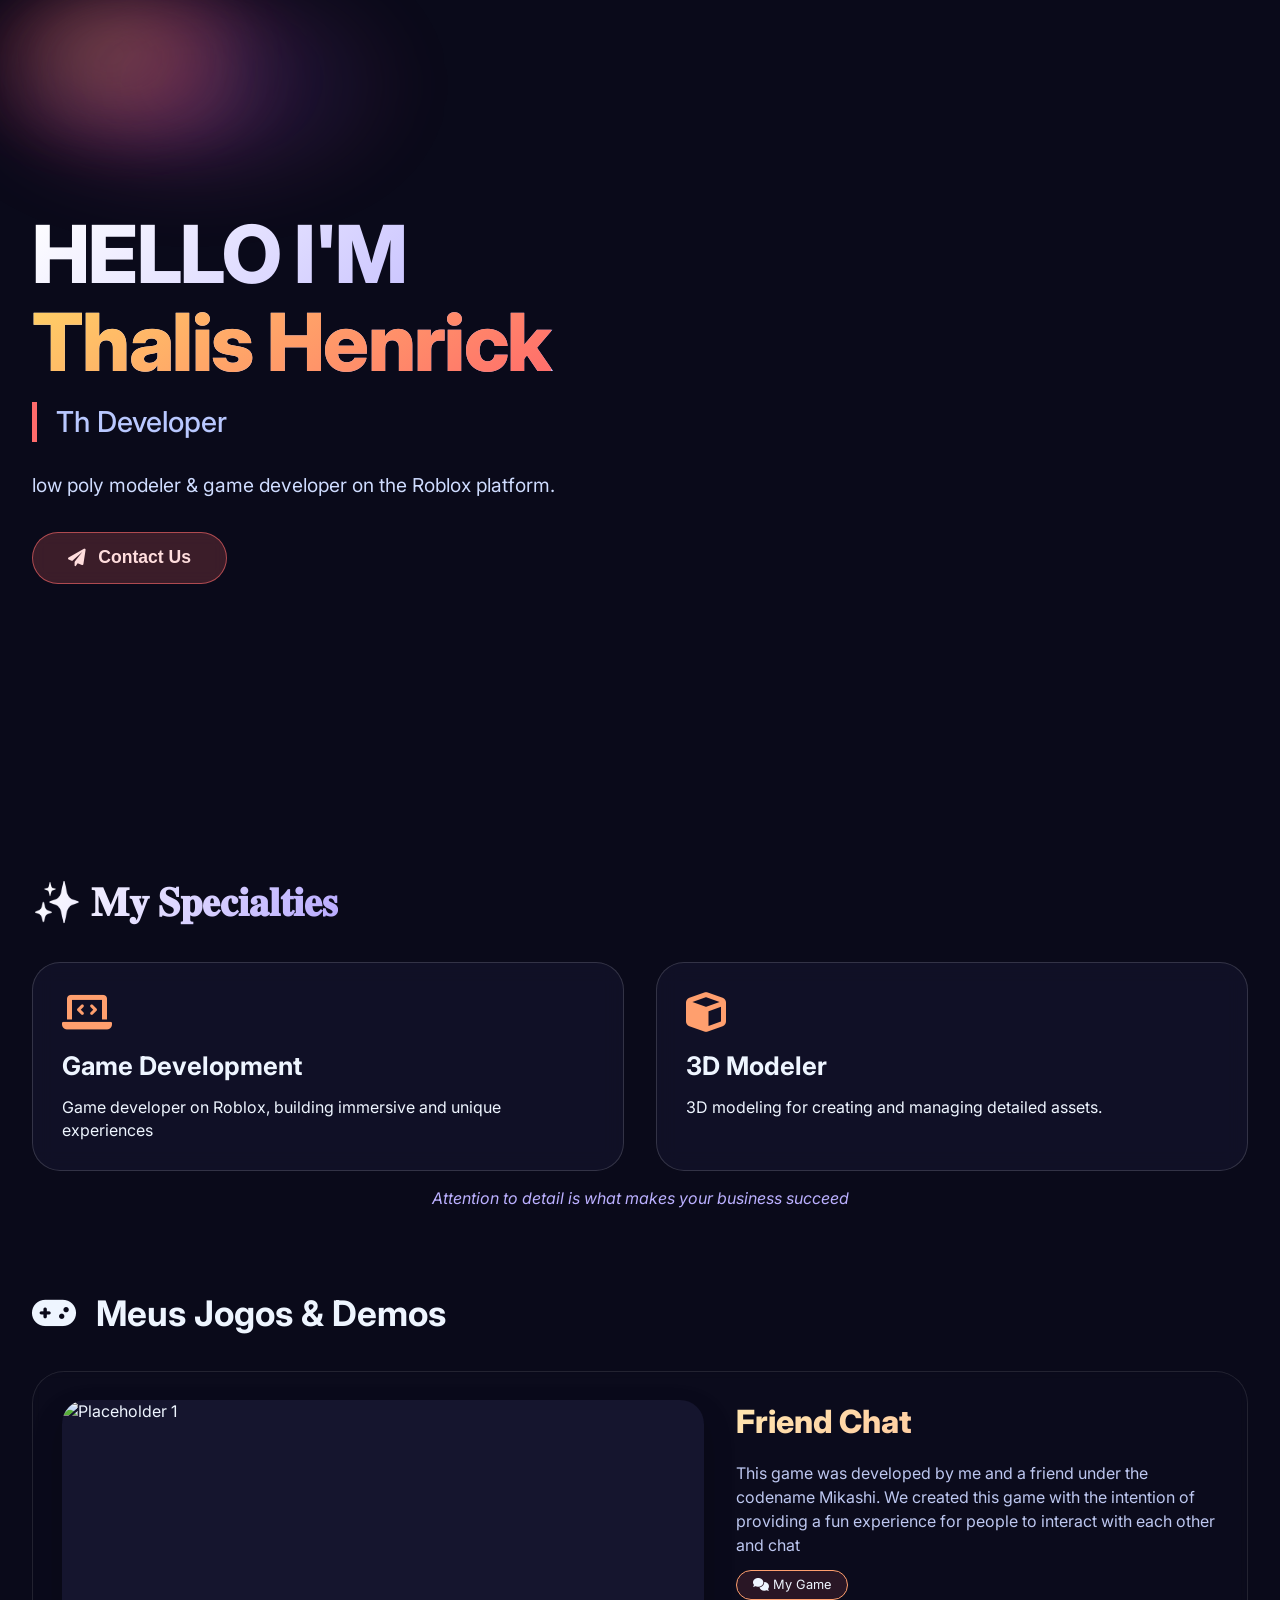
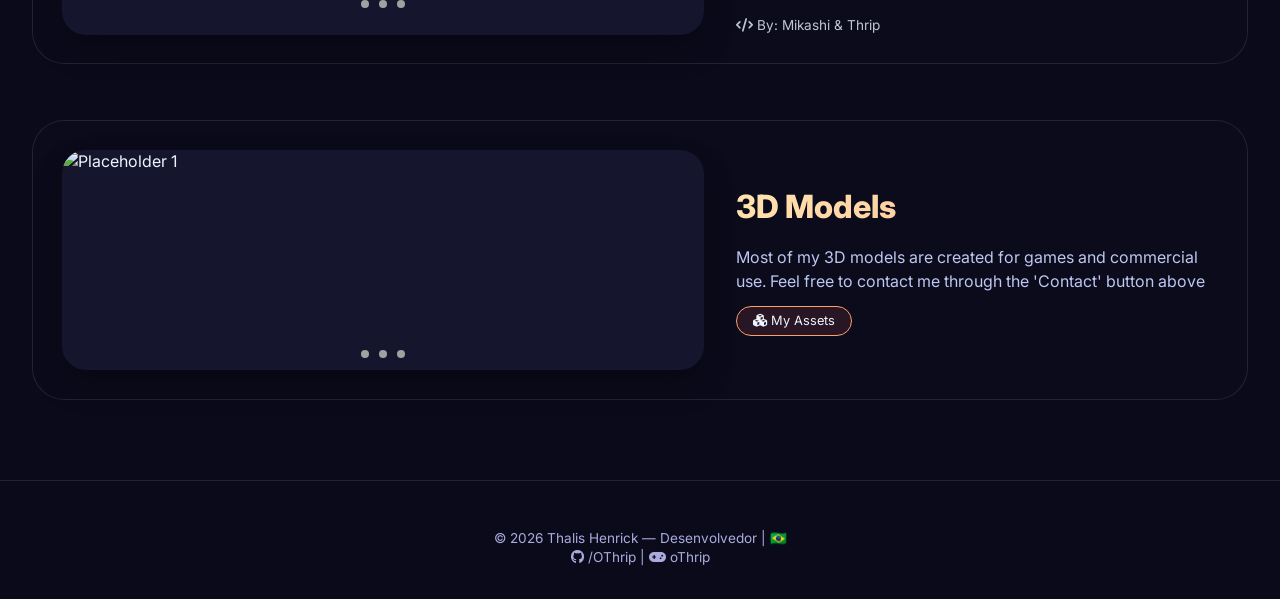
==== index.Html @ 5b6b6bb8 "Rename .Html to index.Html" ====
<!DOCTYPE html>
<html lang="pt-BR">
<head>
    <meta charset="UTF-8">
    <meta name="viewport" content="width=device-width, initial-scale=1.0, user-scalable=yes">
    <title>PortCo TH</title>
    <!-- Google Fonts -->
    <link href="https://fonts.googleapis.com/css2?family=Inter:opsz,wght@14..32,300;14..32,400;14..32,600;14..32,700;14..32,800&display=swap" rel="stylesheet">
    <!-- Font Awesome 6 -->
    <link rel="stylesheet" href="https://cdnjs.cloudflare.com/ajax/libs/font-awesome/6.0.0-beta3/css/all.min.css">
    <!-- CSS Principal -->
    <link rel="stylesheet" href="style.css">
</head>
<body>

<div class="blurred-mouth">
    <div class="mouth-element"></div>
    <div class="mouth-element second"></div>
    <div class="mouth-element third"></div>
</div>

<!-- Modal de Contato -->
<div id="contactModal" class="modal">
    <div class="modal-content">
        <div class="modal-header">
            <h3><i class="fas fa-envelope"></i> Fale Comigo</h3>
            <span class="close-modal">&times;</span>
        </div>
        <form id="contactForm">
            <div class="form-group">
                <label><i class="fas fa-user"></i> Seu Nome</label>
                <input type="text" id="userName" required placeholder="Digite seu nome">
            </div>
            <div class="form-group">
                <label><i class="fas fa-envelope"></i> Seu Email</label>
                <input type="email" id="userEmail" required placeholder="Digite seu email">
            </div>
            <div class="form-group">
                <label><i class="fas fa-comment"></i> Mensagem</label>
                <textarea id="userMessage" required placeholder="O que você gostaria de comentar?"></textarea>
            </div>
            <button type="submit" class="btn-submit">
                <i class="fas fa-paper-plane"></i> Enviar Mensagem
            </button>
        </form>
    </div>
</div>

<main>
    <div class="container">
        <div class="hero">
            <h1>HELLO I'M <br>
                <span class="highlight-name">Thalis Henrick</span>
            </h1>
            <div class="subhead">Th Developer</div>
            <div class="description">
                low poly modeler & game developer on the Roblox platform.
            </div>
            <button class="btn-contact" id="contactBtn">
                <i class="fas fa-paper-plane"></i> Contact Us
            </button>
        </div>

        <div class="benefits">
            <div class="section-title">✨ 𝐌𝐲 𝐒𝐩𝐞𝐜𝐢𝐚𝐥𝐭𝐢𝐞𝐬</div>
            <div class="cards-grid">
                <div class="card">
                    <i class="fas fa-laptop-code"></i>
                    <h3>Game Development</h3>
                    <p>Game developer on Roblox, building immersive and unique experiences</p>
                </div>
                <div class="card">
                    <i class="fas fa-cube"></i>
                    <h3>3D Modeler</h3>
                    <p>3D modeling for creating and managing detailed assets.</p>
                </div>
            </div>
            <div style="margin-top: 1rem; font-style: italic; color:#BBB0FF; text-align:center;">
                Attention to detail is what makes your business succeed
            </div>
        </div>
        
        <div class="games-section">
            <div class="games-title">
                <i class="fas fa-gamepad" style="margin-right: 12px;"></i> Meus Jogos & Demos
            </div>
			
            <div class="games-container">
                <!-- Friend Chat - Carrega automaticamente todas as imagens da pasta -->
                <div class="game-row">
                    <div class="game-slider">
                        <div class="slider-container" id="friendChatSlider">
                            <div class="slide-images" id="friendChatImages">
                                <div class="loading">Carregando imagens...</div>
                            </div>
                            <div class="slider-dots" id="friendChatDots"></div>
                        </div>
                    </div>
                    <div class="game-info">
                        <div class="game-name">Friend Chat</div>
                        <div class="game-desc">This game was developed by me and a friend under the codename Mikashi. We created this game with the intention of providing a fun experience for people to interact with each other and chat</div>
                        <div class="game-badge"><i class="fa fa-comments"></i> My Game</div>
                        <p style="margin-top: 1rem; font-size:0.85rem; opacity:0.8;">
                            <i class="fa fa-code"></i> By: Mikashi & Thrip
                        </p>
                    </div>
                </div>

                <!-- 3D Models - Carrega automaticamente todas as imagens da pasta -->
                <div class="game-row">
                    <div class="game-slider">
                        <div class="slider-container" id="modelsSlider">
                            <div class="slide-images" id="modelsImages">
                                <div class="loading">Carregando imagens...</div>
                            </div>
                            <div class="slider-dots" id="modelsDots"></div>
                        </div>
                    </div>
                    <div class="game-info">
                        <div class="game-name">3D Models</div>
                        <div class="game-desc">Most of my 3D models are created for games and commercial use. Feel free to contact me through the 'Contact' button above</div>
                        <div class="game-badge"><i class="fa fa-cubes"></i> My Assets</div>
                    </div>
                </div>
            </div>
        </div>
    </div>
    <footer>
        <p>© 2026 Thalis Henrick — Desenvolvedor | 🇧🇷</p>
        <p><i class="fab fa-github"></i> /OThrip  |  <i class="fa fa-gamepad"></i> oThrip</p>
    </footer>
</main>

<div id="toastMessage" class="toast-msg">📬 Mensagem enviada com sucesso!</div>

<!-- JavaScript Principal -->
<script src="script.js"></script>
</body>
</html>
---- style.css ----
* {
    margin: 0;
    padding: 0;
    box-sizing: border-box;
}

body {
    font-family: 'Inter', sans-serif;
    background-color: #0a0a1a;
    color: #eef5ff;
    line-height: 1.4;
    scroll-behavior: smooth;
    overflow-x: hidden;
}

.container {
    max-width: 1300px;
    margin: 0 auto;
    padding: 0 2rem;
    position: relative;
    z-index: 5;
}

/* Animações da boca desfocada */
.blurred-mouth {
    position: fixed;
    top: 0;
    left: 0;
    width: 100%;
    height: 100%;
    pointer-events: none;
    z-index: 0;
    overflow: hidden;
}

.mouth-element {
    position: absolute;
    width: 280px;
    height: 140px;
    background: radial-gradient(circle, rgba(255,80,120,0.35) 0%, rgba(255,120,160,0.2) 60%, transparent 90%);
    border-radius: 50%;
    filter: blur(22px);
    opacity: 0.65;
    animation: driftMouth 28s infinite ease-in-out;
    box-shadow: 0 0 45px rgba(255, 70, 110, 0.4);
}

.mouth-element.second {
    width: 380px;
    height: 170px;
    background: radial-gradient(circle, rgba(200,100,255,0.3) 0%, rgba(140,70,200,0.2) 70%, transparent 100%);
    filter: blur(32px);
    opacity: 0.5;
    animation: driftMouthReverse 32s infinite alternate;
}

.mouth-element.third {
    width: 220px;
    height: 110px;
    background: radial-gradient(circle, rgba(255,180,100,0.4) 0%, rgba(255,100,70,0.25) 70%, transparent 100%);
    filter: blur(28px);
    opacity: 0.55;
    animation: driftMouthSoft 35s infinite;
}

@keyframes driftMouth {
    0% { transform: translate(-10%, 20%) rotate(0deg); }
    30% { transform: translate(40%, 45%) rotate(8deg); }
    60% { transform: translate(65%, 10%) rotate(-3deg); }
    100% { transform: translate(-5%, 25%) rotate(0deg); }
}

@keyframes driftMouthReverse {
    0% { transform: translate(70%, 60%) rotate(5deg); }
    50% { transform: translate(20%, 30%) rotate(-7deg); }
    100% { transform: translate(80%, 70%) rotate(3deg); }
}

@keyframes driftMouthSoft {
    0% { transform: translate(30%, 75%) rotate(-2deg); }
    40% { transform: translate(55%, 25%) rotate(10deg); }
    80% { transform: translate(10%, 55%) rotate(-4deg); }
    100% { transform: translate(35%, 70%) rotate(0deg); }
}

/* Hero Section */
.hero {
    min-height: 90vh;
    display: flex;
    flex-direction: column;
    justify-content: center;
    position: relative;
    z-index: 10;
    padding: 3rem 0 4rem;
}

.hero h1 {
    font-size: 5rem;
    font-weight: 800;
    letter-spacing: -0.02em;
    line-height: 1.1;
    background: linear-gradient(135deg, #FFFFFF 0%, #C0B9FF 40%, #FF9F9F 100%);
    background-clip: text;
    -webkit-background-clip: text;
    color: transparent;
    margin-bottom: 0.5rem;
}

.hero .highlight-name {
    font-size: 5rem;
    font-weight: 800;
    display: inline-block;
    background: linear-gradient(145deg, #FFD166, #FF6B6B);
    background-clip: text;
    -webkit-background-clip: text;
    color: transparent;
}

.hero .subhead {
    font-size: 1.8rem;
    font-weight: 500;
    margin-top: 0.5rem;
    color: #B9C8FF;
    border-left: 5px solid #FF6B6B;
    padding-left: 1.2rem;
}

.hero .description {
    font-size: 1.2rem;
    max-width: 600px;
    margin: 1.8rem 0 2rem;
    color: #cfdcff;
    line-height: 1.5;
}

.btn-contact {
    display: inline-flex;
    align-items: center;
    gap: 12px;
    background: rgba(255, 107, 107, 0.2);
    backdrop-filter: blur(8px);
    border: 1px solid rgba(255, 107, 107, 0.6);
    padding: 0.9rem 2.2rem;
    border-radius: 60px;
    font-weight: 600;
    font-size: 1.1rem;
    color: #FFDDDD;
    cursor: pointer;
    transition: all 0.3s ease;
    width: fit-content;
}

.btn-contact:hover {
    background: #FF6B6B;
    color: #0a0a1a;
    transform: scale(1.02);
    box-shadow: 0 8px 20px rgba(255, 107, 107, 0.3);
}

/* Modal de Contato */
.modal {
    display: none;
    position: fixed;
    top: 0;
    left: 0;
    width: 100%;
    height: 100%;
    background: rgba(0, 0, 0, 0.8);
    backdrop-filter: blur(8px);
    z-index: 2000;
    justify-content: center;
    align-items: center;
}

.modal-content {
    background: rgba(20, 20, 45, 0.95);
    backdrop-filter: blur(10px);
    border-radius: 28px;
    padding: 2rem;
    max-width: 500px;
    width: 90%;
    border: 1px solid rgba(255, 107, 107, 0.3);
}

.modal-header {
    display: flex;
    justify-content: space-between;
    align-items: center;
    margin-bottom: 1.5rem;
}

.modal-header h3 {
    font-size: 1.8rem;
    background: linear-gradient(135deg, #FFE6B0, #FFAC8E);
    background-clip: text;
    -webkit-background-clip: text;
    color: transparent;
}

.close-modal {
    font-size: 2rem;
    cursor: pointer;
    color: #FF9F6E;
}

.form-group {
    margin-bottom: 1.2rem;
}

.form-group label {
    display: block;
    margin-bottom: 0.5rem;
    color: #BDC7F0;
}

.form-group input,
.form-group textarea {
    width: 100%;
    padding: 0.8rem 1rem;
    background: rgba(10, 10, 26, 0.8);
    border: 1px solid rgba(255, 107, 107, 0.3);
    border-radius: 12px;
    color: #eef5ff;
    font-family: 'Inter', sans-serif;
}

.form-group input:focus,
.form-group textarea:focus {
    outline: none;
    border-color: #FF6B6B;
}

.btn-submit {
    width: 100%;
    background: linear-gradient(135deg, #FF6B6B, #FF9F6E);
    border: none;
    padding: 0.9rem;
    border-radius: 60px;
    font-weight: 700;
    cursor: pointer;
    display: flex;
    align-items: center;
    justify-content: center;
    gap: 10px;
}

/* Benefits Section */
.benefits {
    margin: 4rem 0 3rem;
    z-index: 10;
    position: relative;
}

.section-title {
    font-size: 2.5rem;
    font-weight: 700;
    margin-bottom: 2rem;
    background: linear-gradient(120deg, #FFF, #B8AAFF);
    background-clip: text;
    -webkit-background-clip: text;
    color: transparent;
    display: inline-block;
}

.cards-grid {
    display: flex;
    flex-wrap: wrap;
    gap: 2rem;
    justify-content: space-between;
}

.card {
    background: rgba(20, 20, 45, 0.65);
    backdrop-filter: blur(10px);
    border-radius: 28px;
    padding: 1.8rem;
    flex: 1;
    min-width: 240px;
    border: 1px solid rgba(255, 255, 255, 0.15);
    transition: transform 0.2s;
}

.card:hover {
    transform: translateY(-6px);
    border-color: #FF6B6B80;
}

.card i {
    font-size: 2.5rem;
    color: #FF9F6E;
    margin-bottom: 1rem;
}

.card h3 {
    font-size: 1.6rem;
    margin-bottom: 0.8rem;
}

/* Games Section */
.games-section {
    margin: 5rem 0 5rem;
    position: relative;
    z-index: 10;
}

.games-title {
    font-size: 2.2rem;
    font-weight: 700;
    margin-bottom: 2rem;
}

.games-container {
    display: flex;
    flex-direction: column;
    gap: 3.5rem;
}

.game-row {
    display: flex;
    flex-wrap: wrap;
    gap: 2rem;
    background: rgba(12, 12, 30, 0.5);
    border-radius: 2rem;
    padding: 1.8rem;
    backdrop-filter: blur(4px);
    border: 1px solid rgba(255,255,240,0.1);
}

.game-slider {
    flex: 2;
    min-width: 260px;
    position: relative;
    border-radius: 24px;
    overflow: hidden;
    background: #15152e;
    box-shadow: 0 15px 30px rgba(0,0,0,0.3);
}

.slider-container {
    position: relative;
    width: 100%;
    height: 220px;
    overflow: hidden;
}

.slide-images {
    display: flex;
    width: 100%;
    height: 100%;
    animation: slideSlow 16s infinite ease-in-out;
}

.slide-images img {
    width: 100%;
    flex-shrink: 0;
    object-fit: cover;
    height: 220px;
    border-radius: 20px;
}

@keyframes slideSlow {
    0% { transform: translateX(0%); }
    25% { transform: translateX(0%); }
    33% { transform: translateX(-100%); }
    58% { transform: translateX(-100%); }
    66% { transform: translateX(-200%); }
    91% { transform: translateX(-200%); }
    100% { transform: translateX(0%); }
}

.slider-dots {
    position: absolute;
    bottom: 12px;
    left: 0;
    right: 0;
    display: flex;
    justify-content: center;
    gap: 10px;
    z-index: 5;
}

.dot {
    width: 8px;
    height: 8px;
    background: rgba(255,255,240,0.6);
    border-radius: 50%;
    transition: all 0.2s;
}

.game-info {
    flex: 1.5;
    min-width: 200px;
    display: flex;
    flex-direction: column;
    justify-content: center;
}

.game-name {
    font-size: 2rem;
    font-weight: 800;
    background: linear-gradient(145deg, #FFE6B0, #FFAC8E);
    background-clip: text;
    -webkit-background-clip: text;
    color: transparent;
    margin-bottom: 0.5rem;
}

.game-desc {
    color: #BDC7F0;
    font-size: 1rem;
    margin-top: 0.5rem;
    line-height: 1.5;
}

.game-badge {
    background: #FF6B6B20;
    border-radius: 40px;
    padding: 0.3rem 1rem;
    font-size: 0.8rem;
    width: fit-content;
    margin-top: 0.8rem;
    border: 0.5px solid #FF9F6E;
}

footer {
    text-align: center;
    padding: 3rem 0 2rem;
    border-top: 1px solid rgba(255,255,255,0.1);
    margin-top: 3rem;
    font-size: 0.85rem;
    color: #aaaadd;
}

.toast-msg {
    position: fixed;
    bottom: 30px;
    right: 30px;
    background: #FF6B6B;
    color: #0a0a1a;
    padding: 12px 22px;
    border-radius: 50px;
    font-weight: bold;
    z-index: 1000;
    opacity: 0;
    transition: opacity 0.3s;
    pointer-events: none;
}

.loading {
    text-align: center;
    padding: 2rem;
    color: #FF9F6E;
}

@media (max-width: 850px) {
    .container { padding: 0 1.5rem; }
    .hero h1, .hero .highlight-name { font-size: 3rem; }
    .game-row { flex-direction: column; }
}
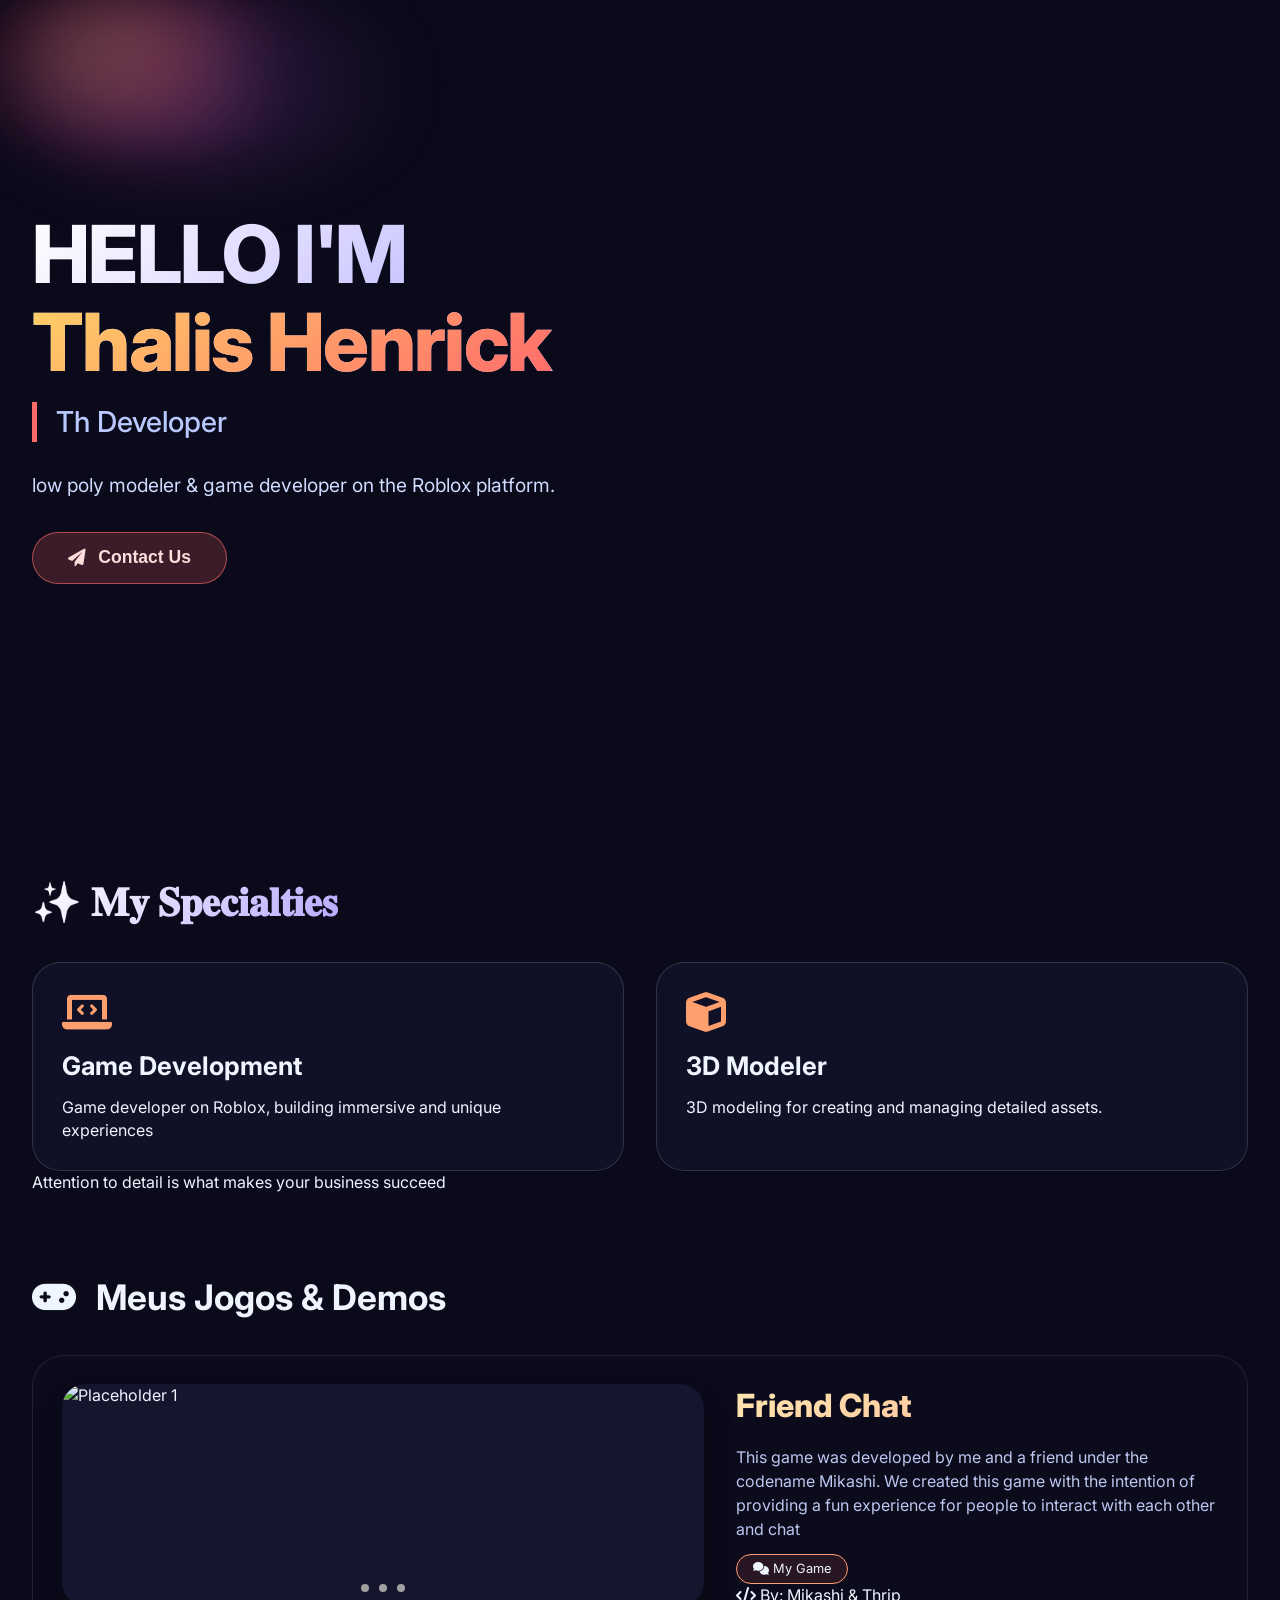
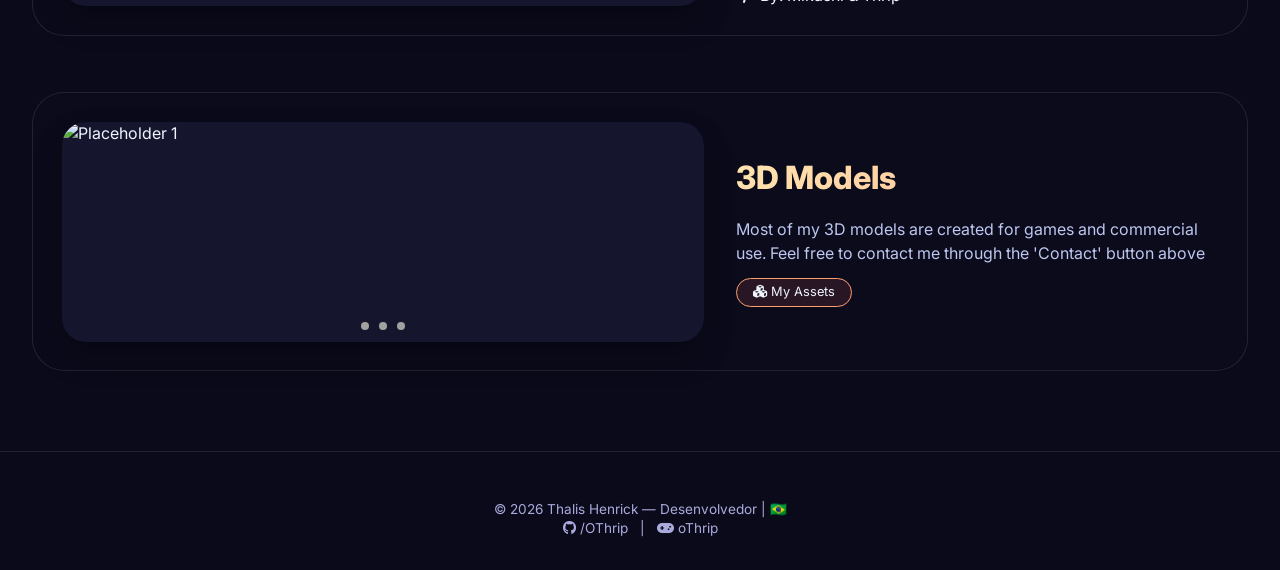
==== commit 7371e371: "Update index.Html" ====
--- a/index.Html
+++ b/index.Html
@@ -3,11 +3,17 @@
 <head>
     <meta charset="UTF-8">
     <meta name="viewport" content="width=device-width, initial-scale=1.0, user-scalable=yes">
-    <title>PortCo TH</title>
+    <meta name="description" content="Portfólio de Thalis Henrick - Desenvolvedor de Jogos e Modelador 3D">
+    <meta name="author" content="Thalis Henrick">
+    <meta name="keywords" content="game developer, 3D modeler, Roblox, portfolio">
+    <title>PortCo TH | Thalis Henrick</title>
+    
     <!-- Google Fonts -->
     <link href="https://fonts.googleapis.com/css2?family=Inter:opsz,wght@14..32,300;14..32,400;14..32,600;14..32,700;14..32,800&display=swap" rel="stylesheet">
+    
     <!-- Font Awesome 6 -->
     <link rel="stylesheet" href="https://cdnjs.cloudflare.com/ajax/libs/font-awesome/6.0.0-beta3/css/all.min.css">
+    
     <!-- CSS Principal -->
     <link rel="stylesheet" href="style.css">
 </head>
@@ -75,7 +81,7 @@
                     <p>3D modeling for creating and managing detailed assets.</p>
                 </div>
             </div>
-            <div style="margin-top: 1rem; font-style: italic; color:#BBB0FF; text-align:center;">
+            <div class="attention-text">
                 Attention to detail is what makes your business succeed
             </div>
         </div>
@@ -86,7 +92,7 @@
             </div>
 			
             <div class="games-container">
-                <!-- Friend Chat - Carrega automaticamente todas as imagens da pasta -->
+                <!-- Friend Chat -->
                 <div class="game-row">
                     <div class="game-slider">
                         <div class="slider-container" id="friendChatSlider">
@@ -100,13 +106,13 @@
                         <div class="game-name">Friend Chat</div>
                         <div class="game-desc">This game was developed by me and a friend under the codename Mikashi. We created this game with the intention of providing a fun experience for people to interact with each other and chat</div>
                         <div class="game-badge"><i class="fa fa-comments"></i> My Game</div>
-                        <p style="margin-top: 1rem; font-size:0.85rem; opacity:0.8;">
+                        <p class="creator-credit">
                             <i class="fa fa-code"></i> By: Mikashi & Thrip
                         </p>
                     </div>
                 </div>
 
-                <!-- 3D Models - Carrega automaticamente todas as imagens da pasta -->
+                <!-- 3D Models -->
                 <div class="game-row">
                     <div class="game-slider">
                         <div class="slider-container" id="modelsSlider">
@@ -127,13 +133,15 @@
     </div>
     <footer>
         <p>© 2026 Thalis Henrick — Desenvolvedor | 🇧🇷</p>
-        <p><i class="fab fa-github"></i> /OThrip  |  <i class="fa fa-gamepad"></i> oThrip</p>
+        <p class="social-links">
+            <i class="fab fa-github"></i> /OThrip &nbsp;&nbsp;|&nbsp;&nbsp;
+            <i class="fa fa-gamepad"></i> oThrip
+        </p>
     </footer>
 </main>
 
 <div id="toastMessage" class="toast-msg">📬 Mensagem enviada com sucesso!</div>
 
-<!-- JavaScript Principal -->
 <script src="script.js"></script>
 </body>
 </html>
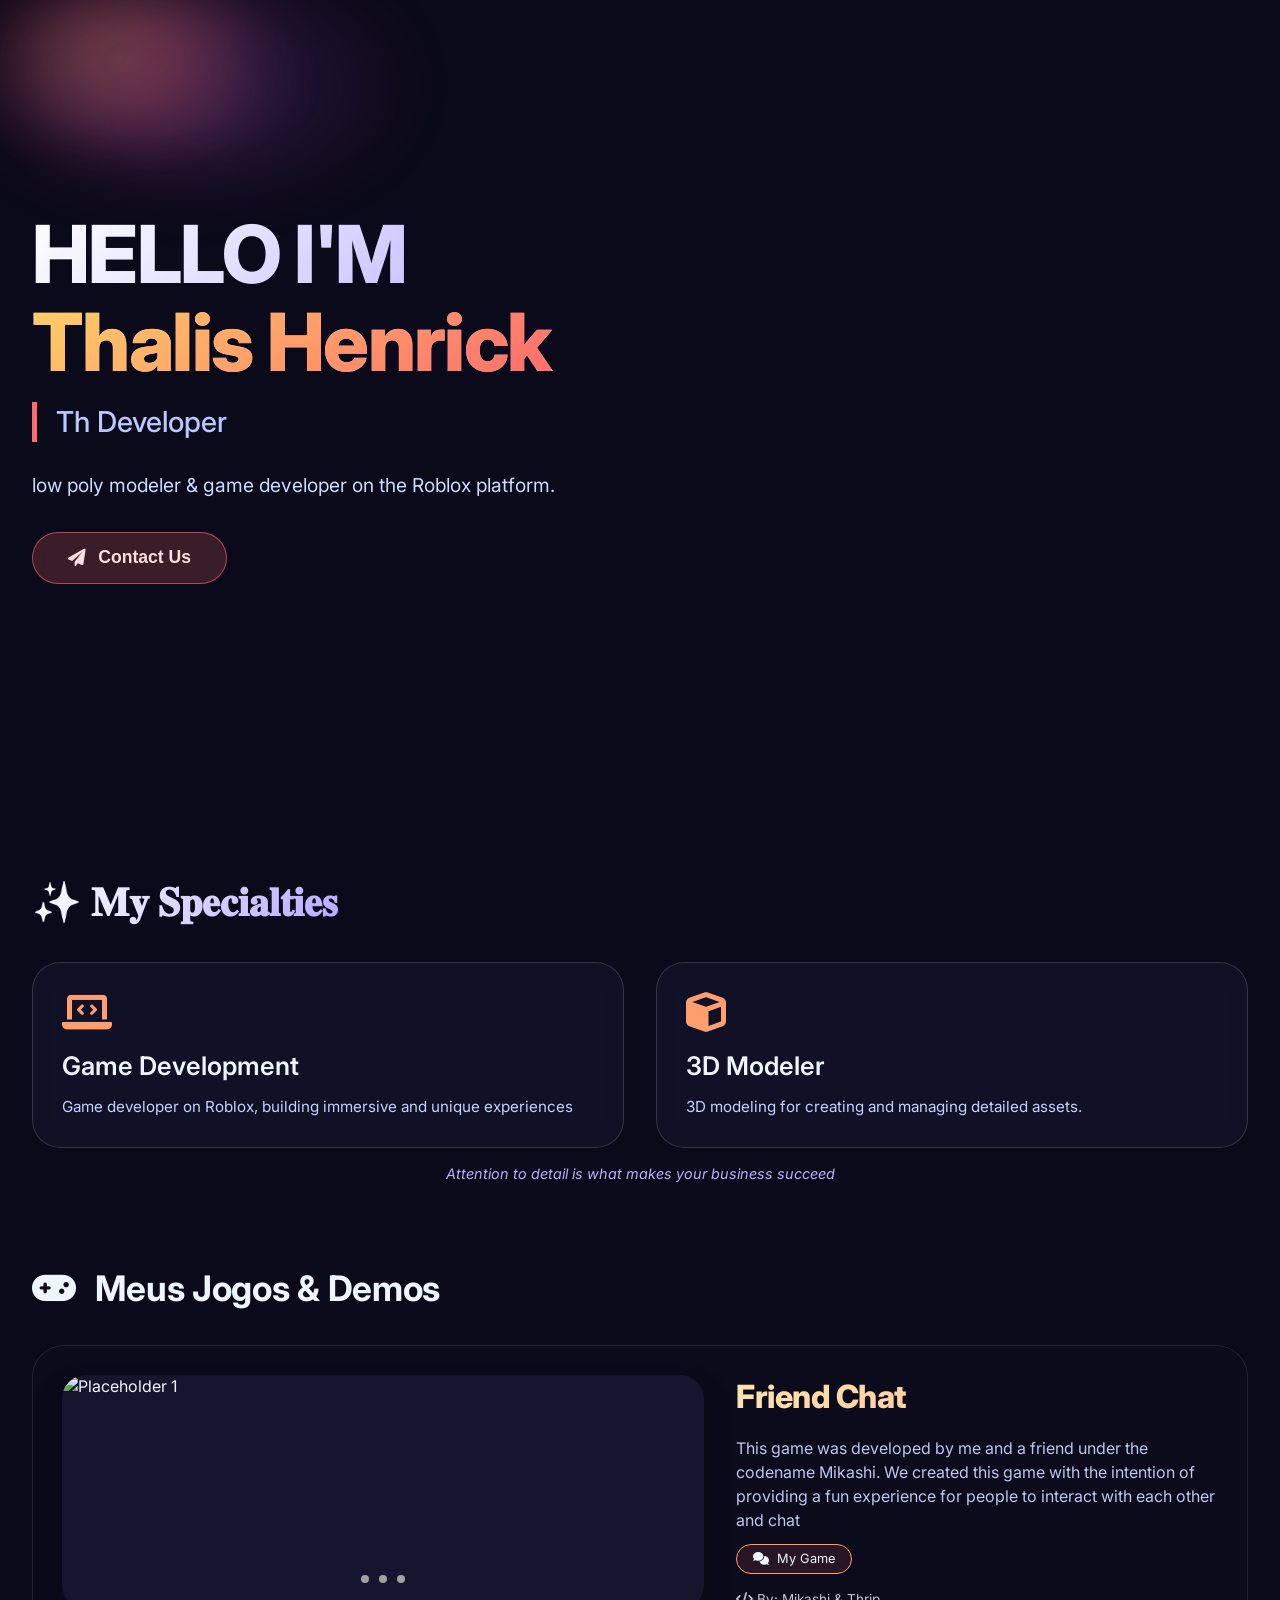
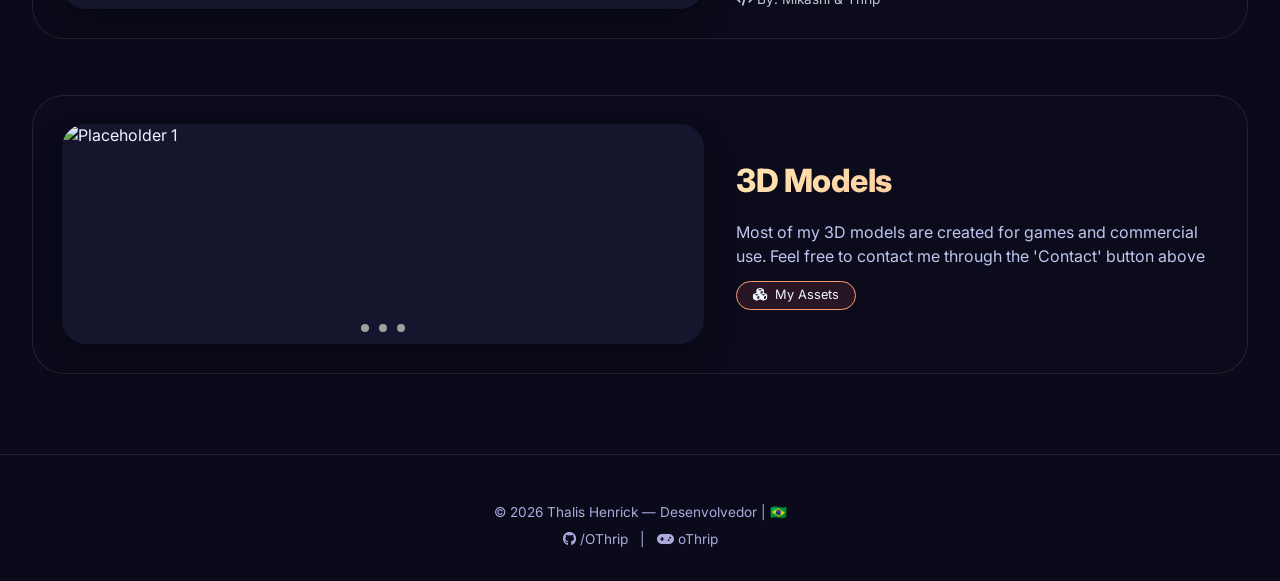
==== commit acc82b4a: "Update index.Html" ====
--- a/index.Html
+++ b/index.Html
@@ -144,4 +144,4 @@
 
 <script src="script.js"></script>
 </body>
-</html>
+</html> 
--- a/style.css
+++ b/style.css
@@ -21,7 +21,7 @@
     z-index: 5;
 }
 
-/* Animações da boca desfocada */
+/* ========= ANIMAÇÕES DA BOCA DESFOCADA ========= */
 .blurred-mouth {
     position: fixed;
     top: 0;
@@ -83,7 +83,7 @@
     100% { transform: translate(35%, 70%) rotate(0deg); }
 }
 
-/* Hero Section */
+/* ========= HERO SECTION ========= */
 .hero {
     min-height: 90vh;
     display: flex;
@@ -157,7 +157,7 @@
     box-shadow: 0 8px 20px rgba(255, 107, 107, 0.3);
 }
 
-/* Modal de Contato */
+/* ========= MODAL DE CONTATO ========= */
 .modal {
     display: none;
     position: fixed;
@@ -180,6 +180,18 @@
     max-width: 500px;
     width: 90%;
     border: 1px solid rgba(255, 107, 107, 0.3);
+    animation: modalFadeIn 0.3s ease;
+}
+
+@keyframes modalFadeIn {
+    from {
+        opacity: 0;
+        transform: translateY(-20px);
+    }
+    to {
+        opacity: 1;
+        transform: translateY(0);
+    }
 }
 
 .modal-header {
@@ -201,6 +213,12 @@
     font-size: 2rem;
     cursor: pointer;
     color: #FF9F6E;
+    transition: all 0.2s;
+}
+
+.close-modal:hover {
+    color: #FF6B6B;
+    transform: scale(1.1);
 }
 
 .form-group {
@@ -211,6 +229,7 @@
     display: block;
     margin-bottom: 0.5rem;
     color: #BDC7F0;
+    font-weight: 500;
 }
 
 .form-group input,
@@ -222,12 +241,20 @@
     border-radius: 12px;
     color: #eef5ff;
     font-family: 'Inter', sans-serif;
+    font-size: 1rem;
+    transition: all 0.2s;
 }
 
 .form-group input:focus,
 .form-group textarea:focus {
     outline: none;
     border-color: #FF6B6B;
+    box-shadow: 0 0 10px rgba(255, 107, 107, 0.3);
+}
+
+.form-group textarea {
+    resize: vertical;
+    min-height: 100px;
 }
 
 .btn-submit {
@@ -237,14 +264,22 @@
     padding: 0.9rem;
     border-radius: 60px;
     font-weight: 700;
+    font-size: 1rem;
+    color: #0a0a1a;
     cursor: pointer;
+    transition: all 0.3s;
     display: flex;
     align-items: center;
     justify-content: center;
     gap: 10px;
 }
 
-/* Benefits Section */
+.btn-submit:hover {
+    transform: translateY(-2px);
+    box-shadow: 0 8px 20px rgba(255, 107, 107, 0.4);
+}
+
+/* ========= BENEFITS SECTION ========= */
 .benefits {
     margin: 4rem 0 3rem;
     z-index: 10;
@@ -294,9 +329,24 @@
 .card h3 {
     font-size: 1.6rem;
     margin-bottom: 0.8rem;
-}
-
-/* Games Section */
+    font-weight: 600;
+}
+
+.card p {
+    color: #C8D2FF;
+    font-size: 0.95rem;
+    line-height: 1.4;
+}
+
+.attention-text {
+    margin-top: 1rem;
+    font-style: italic;
+    color: #BBB0FF;
+    font-size: 0.9rem;
+    text-align: center;
+}
+
+/* ========= GAMES SECTION ========= */
 .games-section {
     margin: 5rem 0 5rem;
     position: relative;
@@ -307,6 +357,7 @@
     font-size: 2.2rem;
     font-weight: 700;
     margin-bottom: 2rem;
+    letter-spacing: -0.3px;
 }
 
 .games-container {
@@ -324,6 +375,13 @@
     padding: 1.8rem;
     backdrop-filter: blur(4px);
     border: 1px solid rgba(255,255,240,0.1);
+    transition: all 0.3s ease;
+}
+
+.game-row:hover {
+    border-color: rgba(255, 107, 107, 0.3);
+    transform: translateY(-3px);
+    background: rgba(12, 12, 30, 0.65);
 }
 
 .game-slider {
@@ -398,6 +456,7 @@
 .game-name {
     font-size: 2rem;
     font-weight: 800;
+    letter-spacing: -0.5px;
     background: linear-gradient(145deg, #FFE6B0, #FFAC8E);
     background-clip: text;
     -webkit-background-clip: text;
@@ -420,17 +479,34 @@
     width: fit-content;
     margin-top: 0.8rem;
     border: 0.5px solid #FF9F6E;
-}
-
+    display: inline-flex;
+    align-items: center;
+    gap: 8px;
+}
+
+.creator-credit {
+    margin-top: 1rem;
+    font-size: 0.85rem;
+    opacity: 0.8;
+}
+
+/* ========= FOOTER ========= */
 footer {
     text-align: center;
     padding: 3rem 0 2rem;
     border-top: 1px solid rgba(255,255,255,0.1);
     margin-top: 3rem;
+    position: relative;
+    z-index: 10;
     font-size: 0.85rem;
     color: #aaaadd;
 }
 
+.social-links {
+    margin-top: 0.5rem;
+}
+
+/* ========= TOAST MESSAGE ========= */
 .toast-msg {
     position: fixed;
     bottom: 30px;
@@ -444,6 +520,7 @@
     opacity: 0;
     transition: opacity 0.3s;
     pointer-events: none;
+    box-shadow: 0 5px 15px rgba(0,0,0,0.2);
 }
 
 .loading {
@@ -452,8 +529,42 @@
     color: #FF9F6E;
 }
 
+/* ========= RESPONSIVIDADE ========= */
 @media (max-width: 850px) {
-    .container { padding: 0 1.5rem; }
-    .hero h1, .hero .highlight-name { font-size: 3rem; }
-    .game-row { flex-direction: column; }
-}
+    .container {
+        padding: 0 1.5rem;
+    }
+    .hero h1, .hero .highlight-name {
+        font-size: 3rem;
+    }
+    .hero .subhead {
+        font-size: 1.3rem;
+    }
+    .game-row {
+        flex-direction: column;
+    }
+    .game-info {
+        order: 1;
+    }
+    .game-slider {
+        order: 2;
+    }
+    .cards-grid {
+        flex-direction: column;
+    }
+}
+
+@media (max-width: 550px) {
+    .hero h1, .hero .highlight-name {
+        font-size: 2.3rem;
+    }
+    .section-title {
+        font-size: 1.8rem;
+    }
+    .games-title {
+        font-size: 1.6rem;
+    }
+    .game-name {
+        font-size: 1.6rem;
+    }
+}
